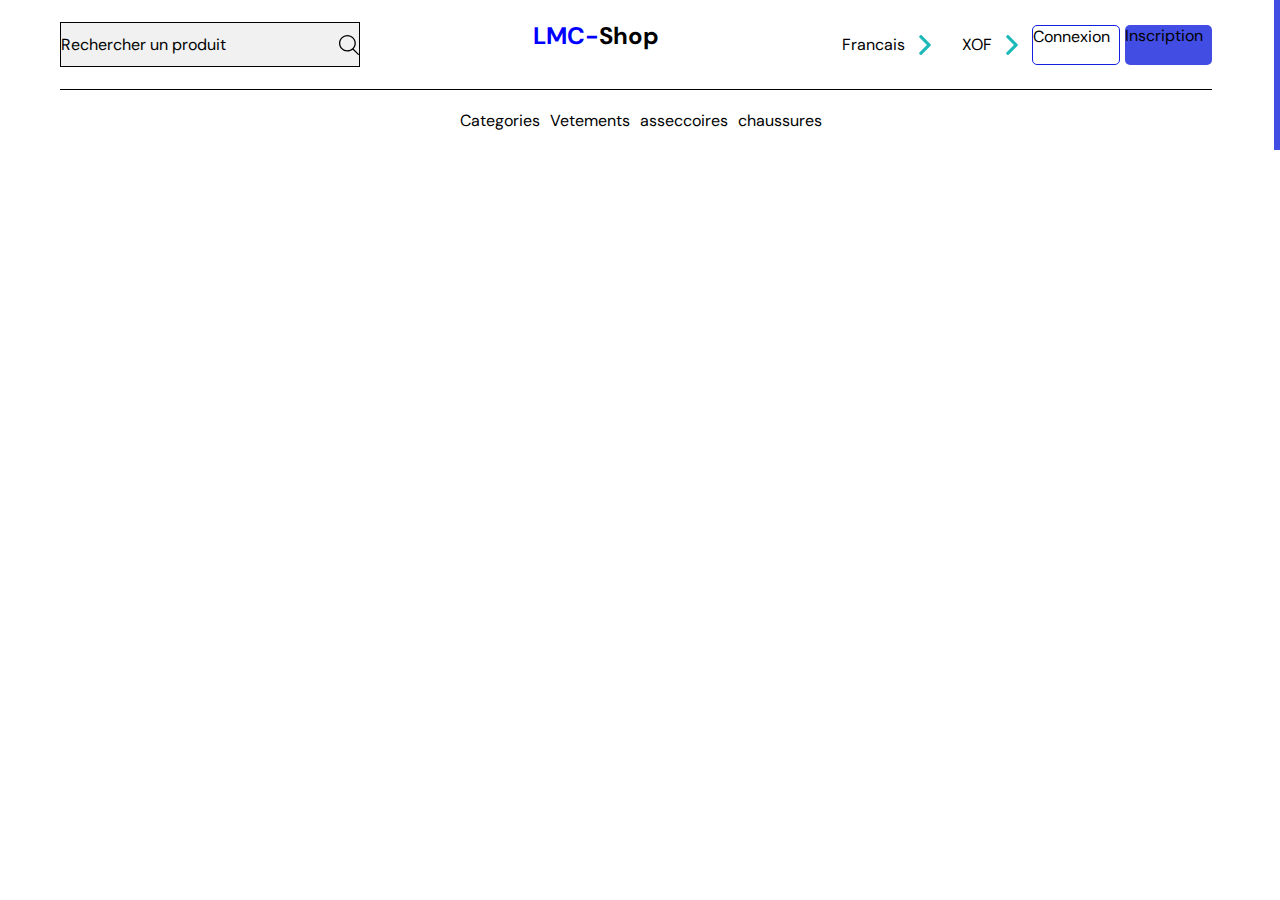
==== Lab-Phase-Intro-Project/index.html @ 34904f5d "travail en cours" ====
<!DOCTYPE html>
<html lang="en">
<head>
    <meta charset="UTF-8">
    <meta http-equiv="X-UA-Compatible" content="IE=edge">
    <meta name="viewport" content="width=device-width, initial-scale=1.0">
    <title>Lab Phase Intro To WEb</title>
    <link rel="stylesheet" href="css/main.css">
</head>
<body> 
    <div class="container">
        <div class="nav-bar">

            <div class="nav-bar-left">
                <div class="box-one">
                    <div class="one-one">
                        <p>Rechercher un produit</p>
                        <img class="image" src="icones/search (1).svg" alt="filter applied">
                    </div>
                    <div class="one-two">
                        <h2 class="lmc"> <span style="color:blue">LMC-</span>Shop</h2>
                       
                    </div>
                    
                    <div class="one-three">
                        <div class="three-one">
                            <div class="arrow">
                                <p>Francais</p>
                                <img src="icones/right-arrow.svg" alt="">
                            </div>
                            <div class="arrow">
                                <p>XOF</p>
                                <img src="icones/right-arrow.svg" alt="">
                            </div>
                        </div>
            
                        <div class="three-two">
                            <div class="three-two-one"><p>Connexion</p></div>
                            <div class="three-two-two"><p>Inscription</p></div>
                        </div>
                    </div>
        
                </div>

                <div class="box-one1">
                    <div class="nav-bar-bottoms"><p>Categories</p></div>
                    <div class="nav-bar-bottoms"><p>Vetements</p></div>
                    <div class="nav-bar-bottoms"><p></p>asseccoires</div>
                    <div class="nav-bar-bottoms"><p></p>chaussures</div>
                </div>

            </div>
    
            <div class="nav-bar-right"></div>
    
        </div>

        <div class="corps"> </div>
    </div>
    <script src="script.js"></script>
</body>
</html>
---- Lab-Phase-Intro-Project/css/main.css ----
@charset "UTF-8";
@import url("https://fonts.googleapis.com/css2?family=DM+Sans:wght@400;500;700&display=swap");
* {
  margin: 0;
  padding: 0;
  box-sizing: inherit;
}

:root{
  --blue : #1320DC;
  --text-gray : #77798C;
  --pink : #FB0A72;
}

html {
  font-size: 62.5%;
}

::-webkit-scrollbar {
  width: .5rem;
}

/* Track */
::-webkit-scrollbar-track {
  background: #f1f1f1;
}

/* Handle */
::-webkit-scrollbar-thumb {
  background: #1320DC;
}

/* Handle on hover */
::-webkit-scrollbar-thumb:hover {
  background: rgba(19, 32, 220, 0.8);
}

body {
  font-size: 1.6rem !important;
  box-sizing: border-box;
  font-family: 'DM Sans', sans-serif !important;
}

.container{
  border: 1px blue;
  width: 100%;
  height: 100vh;
  
  
}
.nav-bar{
  width: 150px;
  display: flex;
  justify-content: space-between;
  width: 100%;

}

.nav-bar-left{
  width: 90%;
  margin-left: 6rem;
  display: flex;
  flex-direction: column;
}

.box-one{
  
  width: 100%;
  align-items: center;
  height: 90px;
  display: flex;
  justify-content: space-between;
  border-bottom: 1px solid black;
  
  
}

.one-one{
  
  height: 45px;
  width: 300px;
  display: flex;
  justify-content: space-between;
  align-items: center;
  border: 1px solid black;
  background-color : #f1f1f1;
}

img{
  width: 20px;
  height: 20px;
  
}
.image {
  filter: invert(100%);
  -webkit-filter: invert(100%);
}

.one-two{
  
  height: 50px;
  width: 150px;
  text-align: center;
}

.one-three{
  height: 45px;
  display: flex;
  justify-content: space-between;
  align-items: center;
 

}


.three-one{
  height: 45px;
  margin-left: 10px;
  width: 180px;
  display: flex;
  justify-content: space-between;
  align-items: center;
  

}

.three-two{
  margin-left: 1rem;
  height: 45px;
  width: 180px;
  display: flex;
  justify-content: space-between;
  align-items: center;
  

}

.arrow{
 
  display: flex;
  align-items: center;

}

.arrow img{
  margin-left: 1rem;
  

}

.one-four{
  
  display: flex;
  

}

.three-two-one{
  
   width: 100px;
   height: 40px;
   border-radius: 0.5rem;
   border: 1px solid #1320DC;
}

.three-two-two{
  margin-left: 0.5rem;
  width: 100px;
   height: 40px;
   border-radius: 0.5rem;
   background-color:  rgba(19, 32, 220, 0.8);

}

.box-one1{
  display: flex;
  justify-content: center;
  align-items: center;
  height: 60px;
}

.nav-bar-bottoms{
  margin-left: 1rem;
}

.nav-bar-right{
  height: 150px;
  width: 6px;
  background-color: rgba(19, 32, 220, 0.8);
}

.corps{
  width: 100%;
  height: 500px;
  background-image: url('icones/Groupe-45.png');
  background-repeat: no-repeat;
  background-size: cover;
  background-position: center;
  
}
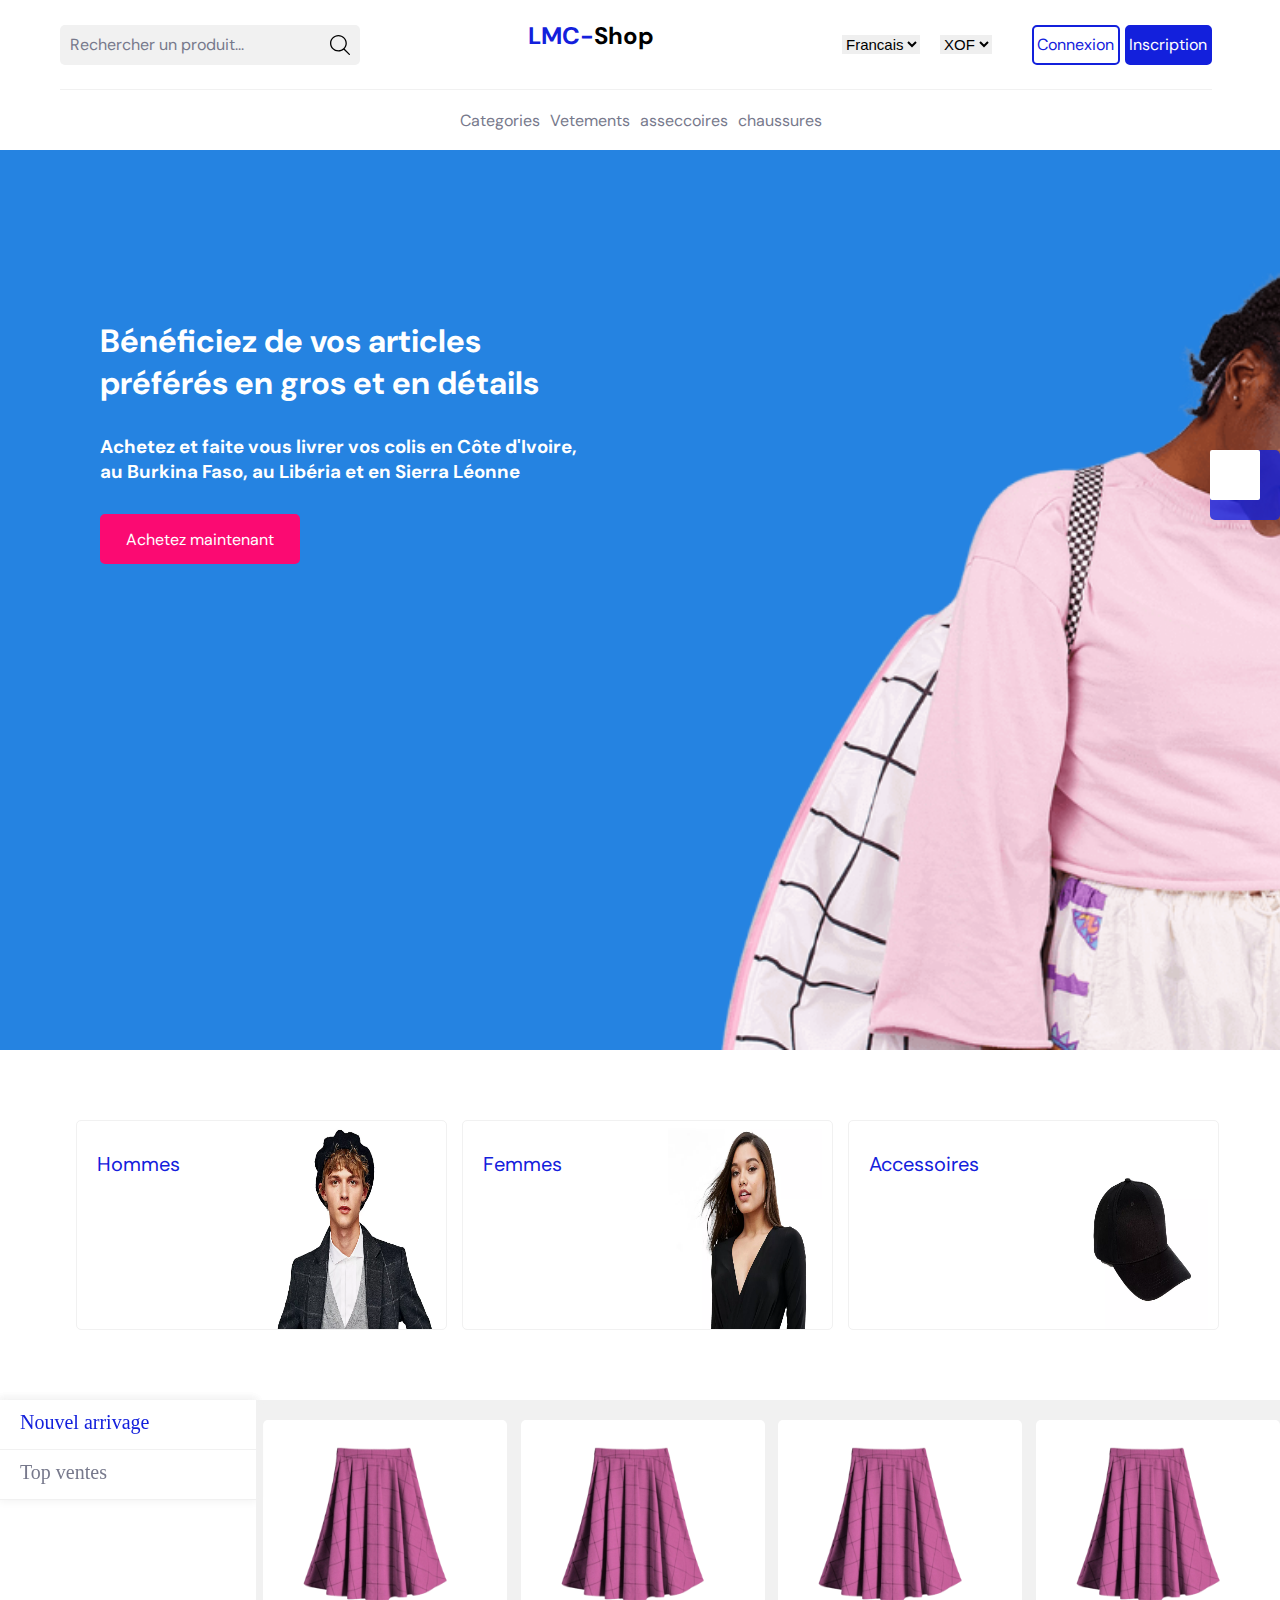
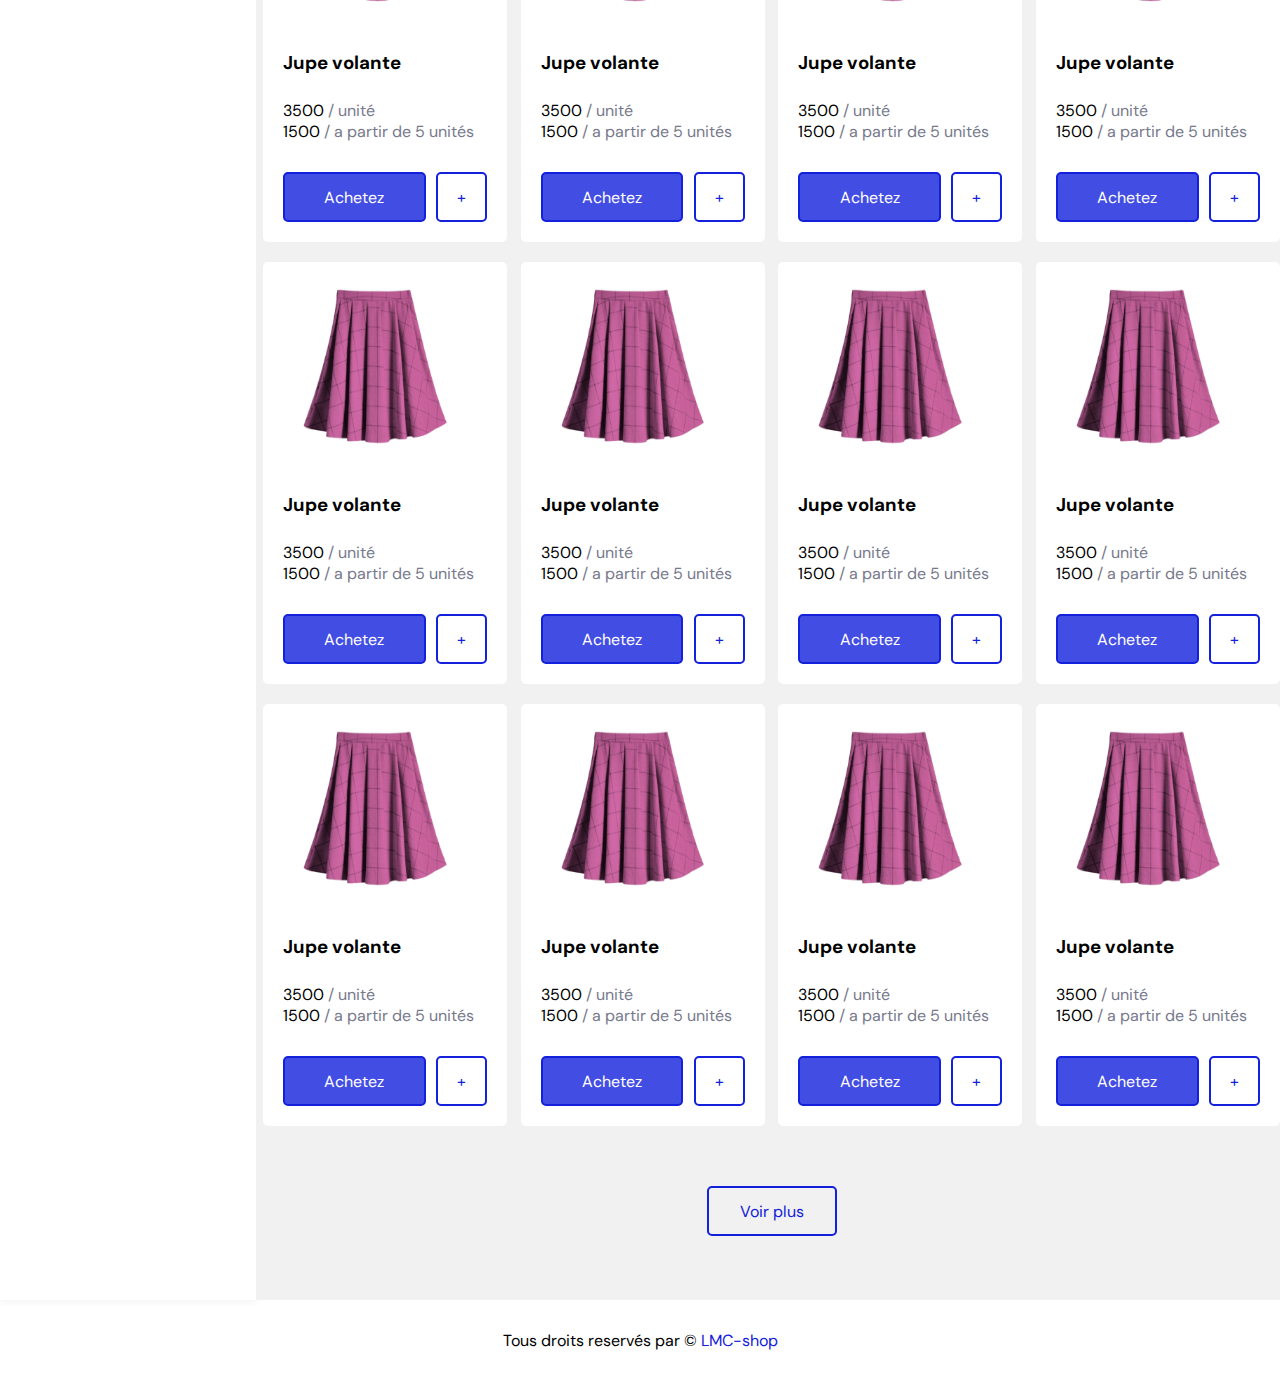
==== commit 305842e7: "ff" ====
--- a/Lab-Phase-Intro-Project/index.html
+++ b/Lab-Phase-Intro-Project/index.html
@@ -14,24 +14,28 @@
             <div class="nav-bar-left">
                 <div class="box-one">
                     <div class="one-one">
-                        <p>Rechercher un produit</p>
+                        <p>Rechercher un produit...</p>
                         <img class="image" src="icones/search (1).svg" alt="filter applied">
                     </div>
                     <div class="one-two">
-                        <h2 class="lmc"> <span style="color:blue">LMC-</span>Shop</h2>
+                        <h2 class="lmc"> <span style="color:#1320DC">LMC-</span>Shop</h2>
                        
                     </div>
                     
                     <div class="one-three">
                         <div class="three-one">
-                            <div class="arrow">
-                                <p>Francais</p>
-                                <img src="icones/right-arrow.svg" alt="">
-                            </div>
-                            <div class="arrow">
-                                <p>XOF</p>
-                                <img src="icones/right-arrow.svg" alt="">
-                            </div>
+                            <select name="" id="">
+                                <option value="">Francais</option>
+                                <option value="">Anglais</option>
+                                <option value="">Chinois</option>
+                            </select>
+
+                            <select name="" id="">
+                                <option value="">XOF  </option>
+                                <option value="">USD</option>
+                                <option value="">STR</option>
+                            </select>
+                            
                         </div>
             
                         <div class="three-two">
@@ -45,8 +49,8 @@
                 <div class="box-one1">
                     <div class="nav-bar-bottoms"><p>Categories</p></div>
                     <div class="nav-bar-bottoms"><p>Vetements</p></div>
-                    <div class="nav-bar-bottoms"><p></p>asseccoires</div>
-                    <div class="nav-bar-bottoms"><p></p>chaussures</div>
+                    <div class="nav-bar-bottoms"><p>asseccoires</p></div>
+                    <div class="nav-bar-bottoms"><p>chaussures</p></div>
                 </div>
 
             </div>
@@ -55,8 +59,236 @@
     
         </div>
 
-        <div class="corps"> </div>
+        <div class="corps">
+            <div class="corps-rigth">
+                <div class="titre">
+                    <h1>Bénéficiez de vos articles préférés en gros et en détails</h1>
+                </div>
+    
+                <div class="sous-titre">
+                    <h3>Achetez et faite vous livrer vos colis en Côte d'Ivoire, au Burkina Faso, au Libéria et en Sierra Léonne</h3>
+    
+                </div>
+    
+                <div class="achat"> Achetez maintenant</div>
+            </div>
+            <div class="corps-left">
+                <div class="corps-left1"></div>
+                <div class="corps-left2"></div>
+            </div>
+        </div>
+
+        <div class="model">
+          
+            <a href="index1.html" class="models">
+                <div class="models-left"><p>Hommes</p> <p>voir plus</p></div>
+                <div class="models-rigth"><img src="images/xbanner-02.jpg.pagespeed.ic.MQuZq6F18q.webp" alt=""></div>
+            
+            </a>
+
+            <a href="index1.html" class="models">
+                <div class="models-left"><p>Femmes</p> <p>voir plus</p></div>
+                <div class="models-rigth"><img src="images/xbanner-01.jpg.pagespeed.ic.Uj5FE94mgU.webp" alt=""></div>
+            </a>
+
+            <a href="index1.html" class="models">
+                <div class="models-left"><p>Accessoires</p> <p>voir plus</p></div>
+                <div class="models-rigth"><img src="images/xbanner-03.jpg.pagespeed.ic.1rqLomOaMb.webp" alt=""></div>
+            </a>
+        </div>
+
+        <div class="info">
+
+            <div class="info-left">
+                <nav  class="info-lefts">
+                    <div class="info-left1"><p>Nouvel arrivage</hp></div>
+                    <div class="info-left2"><p>Top ventes</p></div>
+                        
+                </nav>
+            </div>
+            
+            <div class="info-rigth">
+
+                <div class="info-rigth1">
+                    <div class="info-rigths">
+                        <div class="jupe"> <img src="images/jupe.png" alt=""></div>
+                        <div class="nom-jupe"><h3>Jupe volante</h3></div>
+                        <div class="prix">
+                            <p>3500  <span style="color:#77798C">/ unité</span></p>
+                            <p>1500  <span style="color:#77798C">/ a partir de 5 unités</span></p>
+                        </div>
+                        <div class="button">
+                             <div class="buttons1"><P><a href="index2.html" class="lien">Achetez</a></P></div>
+                            <div class="button2"><p>+</p></div>
+                        </div>
+                    </div>
+
+                    <div class="info-rigths">
+                        <div class="jupe"> <img src="images/jupe.png" alt=""></div>
+                        <div class="nom-jupe"><h3>Jupe volante</h3></div>
+                        <div class="prix">
+                            <p>3500  <span style="color:#77798C">/ unité</span></p>
+                            <p>1500  <span style="color:#77798C">/ a partir de 5 unités</span></p>
+                        </div>
+                        <div class="button">
+                             <div class="buttons1"><P><a href="index2.html" class="lien">Achetez</a></P></div>
+                            <div class="button2"><p>+</p></div>
+                        </div>
+                    </div>
+
+                    <div class="info-rigths">
+                        <div class="jupe"> <img src="images/jupe.png" alt=""></div>
+                        <div class="nom-jupe"><h3>Jupe volante</h3></div>
+                        <div class="prix">
+                            <p>3500  <span style="color:#77798C">/ unité</span></p>
+                            <p>1500  <span style="color:#77798C">/ a partir de 5 unités</span></p>
+                        </div>
+                        <div class="button">
+                             <div class="buttons1"><P><a href="index2.html" class="lien">Achetez</a></P></div>
+                            <div class="button2"><p>+</p></div>
+                        </div>
+                    </div>
+
+                    <div class="info-rigths">
+                        <div class="jupe"> <img src="images/jupe.png" alt=""></div>
+                        <div class="nom-jupe"><h3>Jupe volante</h3></div>
+                        <div class="prix">
+                            <p>3500  <span style="color:#77798C">/ unité</span></p>
+                            <p>1500  <span style="color:#77798C">/ a partir de 5 unités</span></p>
+                        </div>
+                        <div class="button">
+                             <div class="buttons1"><P><a href="index2.html" class="lien">Achetez</a></P></div>
+                            <div class="button2"><p>+</p></div>
+                        </div>
+                    </div>
+                </div>
+
+                <div class="info-rigth1">
+
+                    <div class="info-rigths">
+                        <div class="jupe"> <img src="images/jupe.png" alt=""></div>
+                        <div class="nom-jupe"><h3>Jupe volante</h3></div>
+                        <div class="prix">
+                            <p>3500  <span style="color:#77798C">/ unité</span></p>
+                            <p>1500  <span style="color:#77798C">/ a partir de 5 unités</span></p>
+                        </div>
+                        <div class="button">
+                             <div class="buttons1"><P><a href="index2.html" class="lien">Achetez</a></P></div>
+                            <div class="button2"><p>+</p></div>
+                        </div>
+                    </div>
+
+                    <div class="info-rigths">
+                        <div class="jupe"> <img src="images/jupe.png" alt=""></div>
+                        <div class="nom-jupe"><h3>Jupe volante</h3></div>
+                        <div class="prix">
+                            <p>3500  <span style="color:#77798C">/ unité</span></p>
+                            <p>1500  <span style="color:#77798C">/ a partir de 5 unités</span></p>
+                        </div>
+                        <div class="button">
+                             <div class="buttons1"><P><a href="index2.html" class="lien">Achetez</a></P></div>
+                            <div class="button2"><p>+</p></div>
+                        </div>
+                    </div>
+
+                    <div class="info-rigths">
+                        <div class="jupe"> <img src="images/jupe.png" alt=""></div>
+                        <div class="nom-jupe"><h3>Jupe volante</h3></div>
+                        <div class="prix">
+                            <p>3500  <span style="color:#77798C">/ unité</span></p>
+                            <p>1500  <span style="color:#77798C">/ a partir de 5 unités</span></p>
+                        </div>
+                        <div class="button">
+                             <div class="buttons1"><P><a href="index2.html" class="lien">Achetez</a></P></div>
+                            <div class="button2"><p>+</p></div>
+                        </div>
+                    </div>
+
+                    <div class="info-rigths">
+                        <div class="jupe"> <img src="images/jupe.png" alt=""></div>
+                        <div class="nom-jupe"><h3>Jupe volante</h3></div>
+                        <div class="prix">
+                            <p>3500  <span style="color:#77798C">/ unité</span></p>
+                            <p>1500  <span style="color:#77798C">/ a partir de 5 unités</span></p>
+                        </div>
+                        <div class="button">
+                             <div class="buttons1"><P><a href="index2.html" class="lien">Achetez</a></P></div>
+                            <div class="button2"><p>+</p></div>
+                        </div>
+                    </div>
+                    
+                </div>
+
+                <div class="info-rigth1">
+                    <div class="info-rigths">
+                        <div class="jupe"> <img src="images/jupe.png" alt=""></div>
+                        <div class="nom-jupe"><h3>Jupe volante</h3></div>
+                        <div class="prix">
+                            <p>3500  <span style="color:#77798C">/ unité</span></p>
+                            <p>1500  <span style="color:#77798C">/ a partir de 5 unités</span></p>
+                        </div>
+                        <div class="button">
+                             <div class="buttons1"><P><a href="index2.html" class="lien">Achetez</a></P></div>
+                            <div class="button2"><p>+</p></div>
+                        </div>
+                    </div>
+
+                    <div class="info-rigths">
+                        <div class="jupe"> <img src="images/jupe.png" alt=""></div>
+                        <div class="nom-jupe"><h3>Jupe volante</h3></div>
+                        <div class="prix">
+                            <p>3500  <span style="color:#77798C">/ unité</span></p>
+                            <p>1500  <span style="color:#77798C">/ a partir de 5 unités</span></p>
+                        </div>
+                        <div class="button">
+                             <div class="buttons1"><P><a href="index2.html" class="lien">Achetez</a></P></div>
+                            <div class="button2"><p>+</p></div>
+                        </div>
+                    </div>
+
+                    <div class="info-rigths">
+                        <div class="jupe"> <img src="images/jupe.png" alt=""></div>
+                        <div class="nom-jupe"><h3>Jupe volante</h3></div>
+                        <div class="prix">
+                            <p>3500  <span style="color:#77798C">/ unité</span></p>
+                            <p>1500  <span style="color:#77798C">/ a partir de 5 unités</span></p>
+                        </div>
+                        <div class="button">
+                             <div class="buttons1"><P><a href="index2.html" class="lien">Achetez</a></P></div>
+                            <div class="button2"><p>+</p></div>
+                        </div>
+                    </div>
+
+                    <div class="info-rigths">
+                        <div class="jupe"> <img src="images/jupe.png" alt=""></div>
+                        <div class="nom-jupe"><h3>Jupe volante</h3></div>
+                        <div class="prix">
+                            <p>3500  <span style="color:#77798C">/ unité</span></p>
+                            <p>1500  <span style="color:#77798C">/ a partir de 5 unités</span></p>
+                        </div>
+                        <div class="button">
+                             <div class="buttons1"><P><a href="index2.html" class="lien">Achetez</a></P></div>
+                            <div class="button2"><p>+</p></div>
+                        </div>
+                    </div>
+
+
+                </div>
+
+                <div class="dernier">
+                    <div class="dernier-bouton"> <p>Voir plus</p></div>
+                </div>
+
+
+            </div>
+        </div>
+
+        <div class="footer">
+            <p>Tous droits reservés par © <span style="color:#1320DC">LMC-shop</span>  </p> 
+            
+        </div>
+
     </div>
-    <script src="script.js"></script>
+    <script src ="js/script.js"></script>
 </body>
 </html>--- a/Lab-Phase-Intro-Project/css/main.css
+++ b/Lab-Phase-Intro-Project/css/main.css
@@ -39,10 +39,10 @@
   font-size: 1.6rem !important;
   box-sizing: border-box;
   font-family: 'DM Sans', sans-serif !important;
+  
 }
 
 .container{
-  border: 1px blue;
   width: 100%;
   height: 100vh;
   
@@ -70,19 +70,21 @@
   height: 90px;
   display: flex;
   justify-content: space-between;
-  border-bottom: 1px solid black;
+  border-bottom: 1px solid #f1f1f1;
   
   
 }
 
 .one-one{
-  
-  height: 45px;
+  color: #77798C;
+  height: 40px;
   width: 300px;
-  display: flex;
-  justify-content: space-between;
-  align-items: center;
-  border: 1px solid black;
+  padding-left: 1rem;
+  padding-right: 1rem;
+  display: flex;
+  justify-content: space-between;
+  align-items: center;
+  border-radius: 5px;
   background-color : #f1f1f1;
 }
 
@@ -112,13 +114,17 @@
 
 }
 
+select{
+  margin-left: 2rem;
+  border: none;
+  font-size: 15px;
+}
+
 
 .three-one{
   height: 45px;
-  margin-left: 10px;
-  width: 180px;
-  display: flex;
-  justify-content: space-between;
+  width: 200px;
+  display: flex;
   align-items: center;
   
 
@@ -135,18 +141,8 @@
 
 }
 
-.arrow{
- 
-  display: flex;
-  align-items: center;
-
-}
-
-.arrow img{
-  margin-left: 1rem;
-  
-
-}
+
+
 
 .one-four{
   
@@ -156,19 +152,45 @@
 }
 
 .three-two-one{
-  
+  display: flex;
+  justify-content: center;
+  align-items: center;
    width: 100px;
    height: 40px;
    border-radius: 0.5rem;
-   border: 1px solid #1320DC;
-}
+   border: 2px solid #1320DC;
+   color: #1320DC ;
+}
+
+.three-two-one:hover, .button2:hover, .button2:hover p, .dernier-bouton:hover, .dernier-bouton:hover p{
+  background-color: #1320DC ;
+  color: white;
+  
+   
+
+}
+
+
 
 .three-two-two{
+  display: flex;
+  justify-content: center;
+  align-items: center;
   margin-left: 0.5rem;
   width: 100px;
    height: 40px;
    border-radius: 0.5rem;
-   background-color:  rgba(19, 32, 220, 0.8);
+   background-color:  #1320DC;
+   color: white;
+   border: 2px solid #1320DC ;
+
+}
+
+.three-two-two:hover, .buttons1:hover, .buttons1:hover p , .buttons1:hover p .lien{
+  background-color: white ;
+  color: rgba(19, 32, 220, 0.8);
+  
+
 
 }
 
@@ -177,25 +199,395 @@
   justify-content: center;
   align-items: center;
   height: 60px;
-}
+  color: #77798C;
+}
+
+.nav-bar-bottoms:hover p{
+  color: rgba(19, 32, 220, 0.8);
+} 
 
 .nav-bar-bottoms{
   margin-left: 1rem;
 }
 
-.nav-bar-right{
-  height: 150px;
-  width: 6px;
-  background-color: rgba(19, 32, 220, 0.8);
-}
 
 .corps{
-  width: 100%;
-  height: 500px;
-  background-image: url('icones/Groupe-45.png');
+  padding-top: 4rem;
+  display: flex;
+  justify-content: space-between;
+  width: 100%;
+  height: 100vh;
+  background-image: url('../icones/Groupe-45.png');
   background-repeat: no-repeat;
   background-size: cover;
   background-position: center;
   
 }
 
+.corps:hover{
+  
+}
+
+
+
+.corps-left1{ 
+  position: fixed;
+  right: 0;
+  top: 50%;
+  transform: translate y(-50%);
+  z-index: 10;
+  width: 70px;
+  height: 70px;
+  border-radius: 5px;
+  background-color: rgba(19, 32, 220, 0.8) ;
+
+}
+
+.corps-left2{ 
+  position: absolute;
+  right: 2rem;
+  top: 50%;
+  transform: translate y(-50%);
+  z-index: 10;
+  width: 50px;
+  height: 50px;
+  border-radius: 2px;
+  background-color: white;
+
+}
+
+.corps-rigth{
+  width: 500px;
+  margin-left: 10rem;
+  margin-top: 10rem;
+
+}
+
+.titre{
+  margin-top: 3rem;
+  color: white;
+}
+
+.sous-titre{
+  margin-top: 3rem;
+  color: white;
+}
+
+.achat{
+  margin-top: 3rem;
+  color: white;
+  border: 2px solid #FB0A72;
+  background-color: #FB0A72;
+  width: 200px;
+  height: 50px;
+  border-radius: 5px;
+ display: flex;
+ justify-content: center;
+ align-items: center;
+
+}
+
+.achat:hover, .achat:hover p{
+  background-color: white;
+  color: #FB0A72;
+  
+
+}
+
+
+.model{
+  width: 100%;
+  height: 350px;
+  display: flex;
+  justify-content: center;
+  align-items: center;
+ 
+}
+
+.models{
+  position:relative;
+  width: 29%;
+  height: 60%;
+  display: flex;
+  align-items: center;
+  padding-left: 2rem;
+  padding-right: 1rem;
+  border-radius: 0.5rem;
+  margin-left: 1.5rem;
+  border: 1px solid #f1f1f1;
+
+}
+
+a.models{
+  text-decoration: none;
+}
+
+.models::before{
+  z-index: 4;
+  position: absolute;
+  content: "";
+  top: 0;
+  left: 0;
+  width: 0%;
+  height: 0%;
+  background: rgba(19, 32, 220, 0.5);
+  transition: background-color 0.5s;
+  
+}
+.models:hover::before{
+  width: 100%;
+  height: 100%;
+}
+
+.models-left{
+  width: 35%;
+  height: 100%;
+  
+
+}
+
+.models:hover .models-left{
+  z-index: 5;
+  
+}
+
+.models-rigth{
+  width: 65%;
+  height: 100%;
+
+}
+
+.models-rigth img{
+  width: 100%;
+  height: 100%;
+
+}
+
+.models-left p{
+  color: #1320DC;
+  padding-top: 3rem;
+  font-size: 20px;
+  
+}
+
+.models-left p:last-child{
+  font-size: 16px;
+  text-decoration: underline;
+  padding-top: 0;
+   visibility: hidden; 
+}
+
+.models:hover .models-left p{
+  color: white;
+  transition: color 0.5s; 
+}
+
+.models:hover .models-left p:last-child{
+  visibility: visible;
+  
+}
+
+.info{
+  width: 100%;
+  height: 1500px;
+
+  display: flex;
+  justify-content: space-between;
+  
+}
+
+.info-left{
+  width: 20%;
+  height: 100%;
+  margin: 0 auto;
+  padding: 0;
+  box-shadow: 0px 0px 9px 1px #f1f1f1;/* Full height */
+  
+}
+
+.info-lefts{
+  
+  padding-top: 3rem;
+  display: flex;
+  flex-direction: column;
+  justify-content: space-between;
+  width: 100%;
+  margin: 0 auto;
+  padding: 0;
+  box-shadow: 0px 0px 9px 1px #f1f1f1;/* Full height */
+  position: sticky;
+  top: 0px;
+
+}
+
+
+
+
+.info-left1{
+  padding-left: 2rem;
+  display: flex;
+  justify-content: space-between;
+  align-items: center;
+  height: 50px;
+  padding-bottom: 0.5rem;
+  color: #1320DC ;
+  border-bottom: 1px solid #f1f1f1;
+  font-family: 'Tangerine', serif;
+  font-size: 20px;
+
+}
+
+
+.info-left2{
+  padding-left: 2rem;
+  font-family: 'Tangerine', serif;
+  font-size: 20px;
+  display: flex;
+  justify-content: space-between;
+  align-items: center;
+  padding-bottom: 0.5rem;
+   height: 50px;
+  color: #77798C ;
+  border-bottom: 1px solid #f1f1f1;
+
+}
+
+
+
+.info-rigth{
+  width: 80%;
+  display: flex;
+  padding-left: 0.7rem;
+  flex-direction: column;
+  background-color: #f1f1f1;
+  
+
+
+}
+
+.info-rigth1{
+  display: flex;
+  justify-content: space-between;
+  align-items: center;
+  padding-top: 2rem;
+}
+
+.info-rigths{
+  background-color: white;
+  width: 24%;
+  border-radius: 0.5rem;
+  padding-left: 2rem;
+  padding-right: 2rem;
+}
+
+
+.jupe{
+  width: 100%;
+  height: 200px;
+  
+}
+
+.jupe:hover , .jupe:hover img{
+  transform: scale(1.1);
+
+}
+
+.jupe img{
+  width: 90%;
+  height: 100%;
+}
+
+.nom-jupe{
+  width: 100%;
+  height: 80px;
+  padding-top: 3rem;
+
+}
+
+
+
+.button{
+  width: 100%;
+  height: 100px;
+  display: flex;
+  justify-content: space-between;
+  text-align: center;
+  padding-top: 3rem;
+  
+}
+
+.buttons1{
+  width: 70%;
+  height: 50px;
+  border-radius: 0.5rem;
+  background-color:  rgba(19, 32, 220, 0.8);
+  display: flex;
+  justify-content: center;
+  align-items: center;
+  border: 2px solid #1320DC ;
+  
+}
+
+.lien{
+  color: white;
+  text-decoration: none;
+
+}
+
+.button2{
+  width: 25%;
+  height: 50px;
+  border-radius: 0.5rem;
+  border: 2px solid #1320DC;
+  display: flex;
+  justify-content: center;
+  align-items: center;
+  
+
+}
+
+
+.button2 p{
+  
+  color: #1320DC ;
+}
+
+
+.dernier{
+  width: 100%;
+  height: 130px;
+  display: flex;
+  justify-content: center;
+  align-items: center;
+}
+
+.dernier-bouton{
+  width: 130px;
+  height: 50px;
+  color: #1320DC ;
+  border: 2px solid #1320DC;
+  display: flex;
+  justify-content: center;
+  align-items: center;
+  border-radius: 0.5rem;
+  margin-top: 4rem;
+  
+  
+
+}
+
+.footer{
+  width: 100%;
+  height: 80px;
+  display: flex;
+  justify-content: center;
+  align-items: center;
+
+}
+
+
+/* javascript */
+
+
+
+
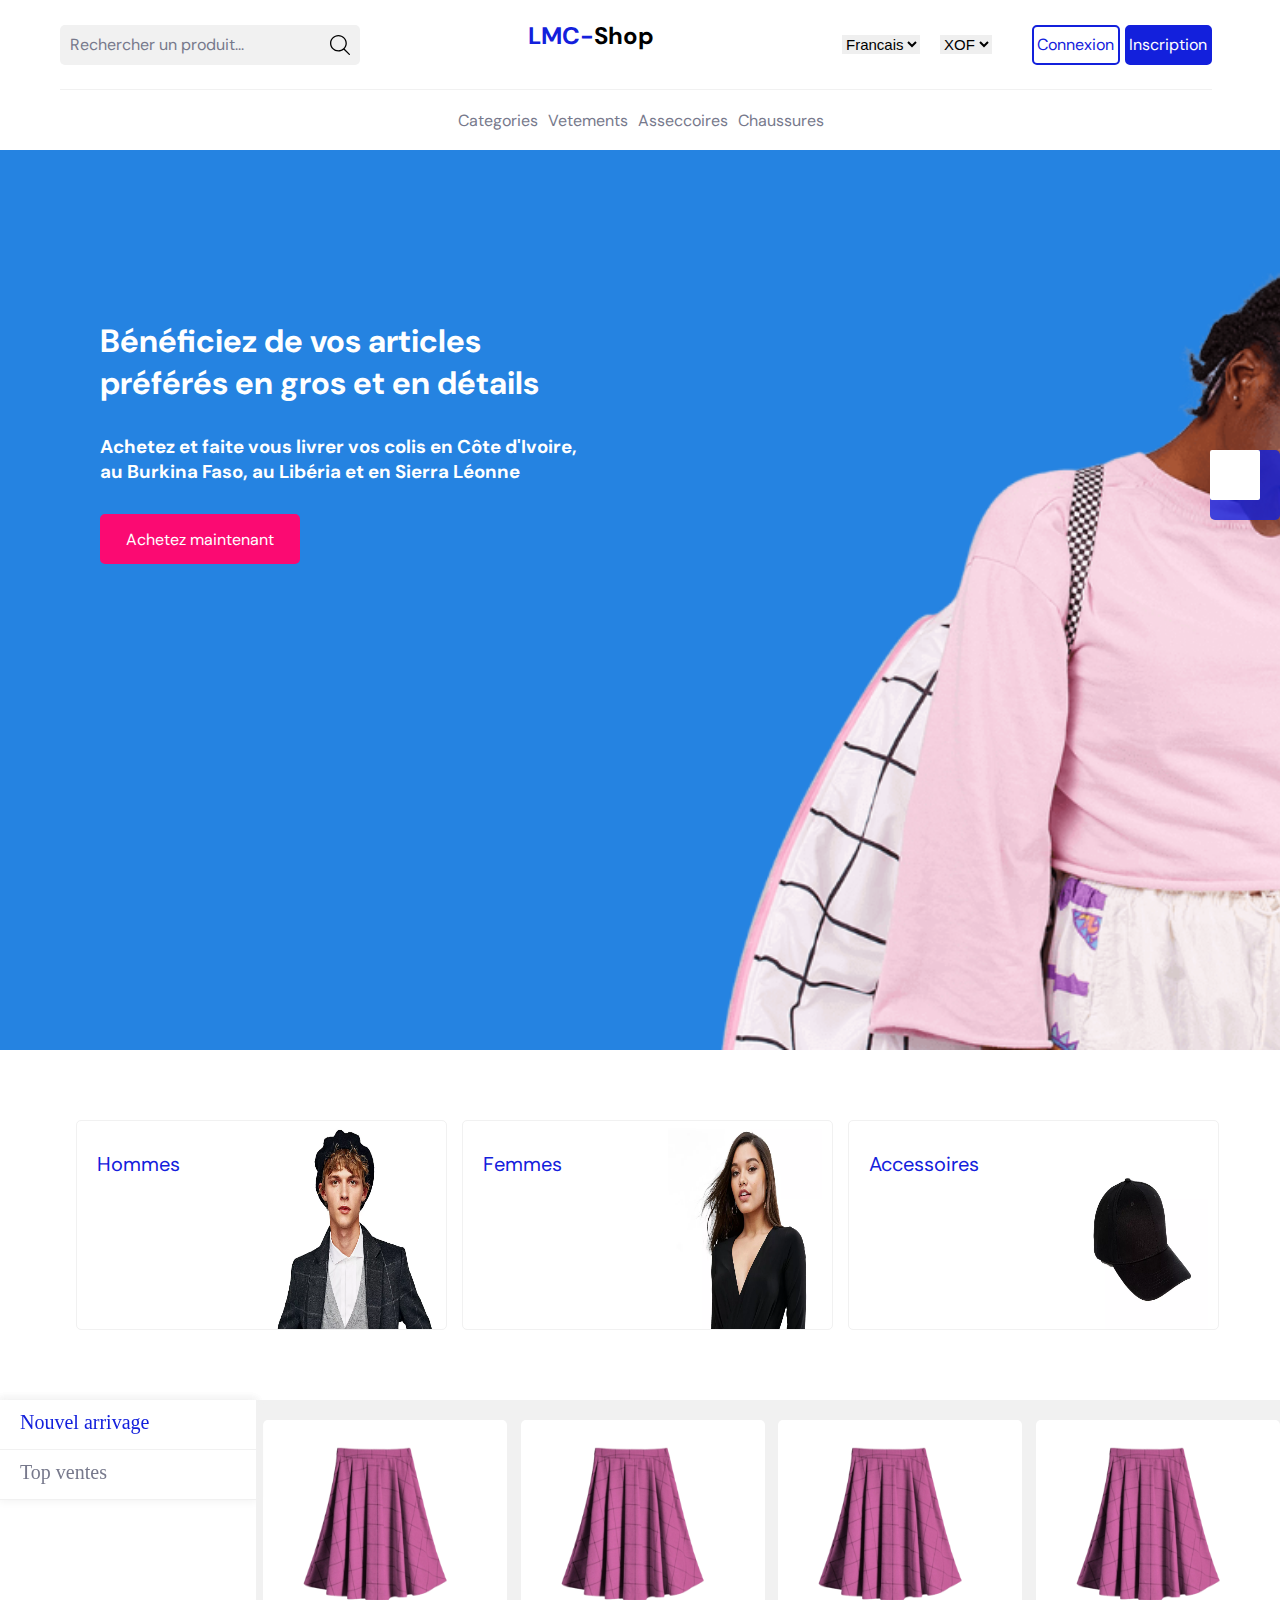
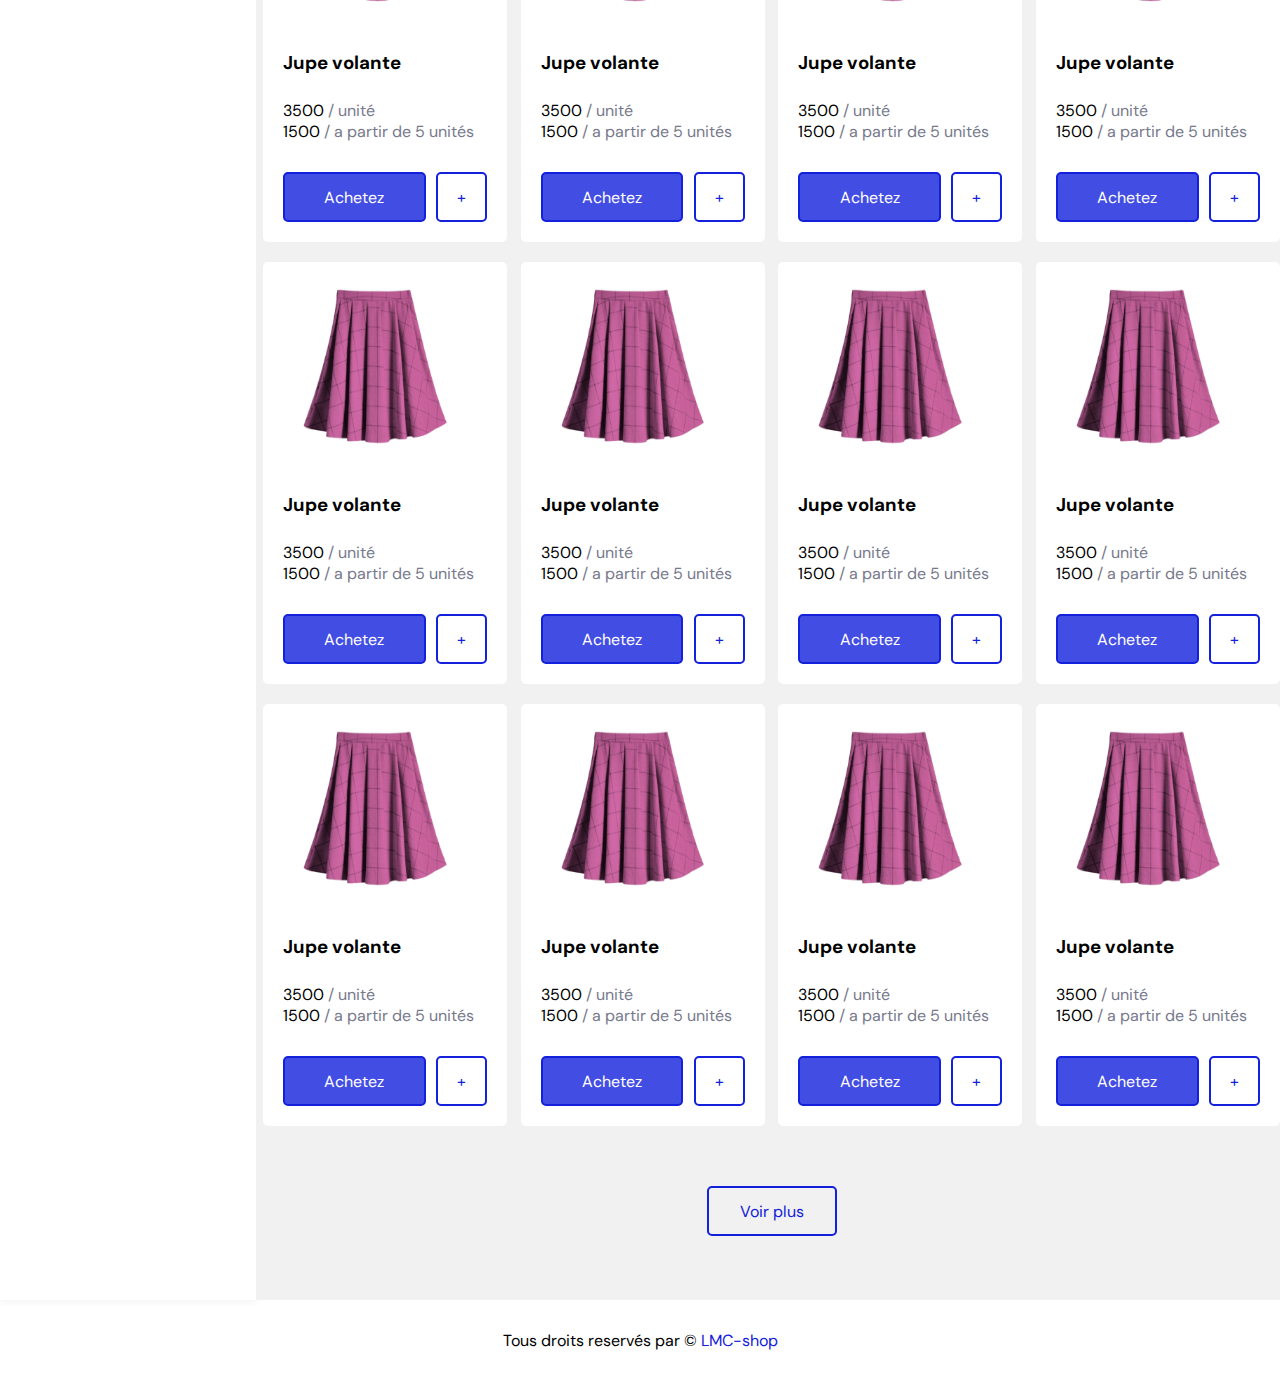
==== commit 5a51ba9d: "mise a jour" ====
--- a/Lab-Phase-Intro-Project/index.html
+++ b/Lab-Phase-Intro-Project/index.html
@@ -47,10 +47,10 @@
                 </div>
 
                 <div class="box-one1">
-                    <div class="nav-bar-bottoms"><p>Categories</p></div>
-                    <div class="nav-bar-bottoms"><p>Vetements</p></div>
-                    <div class="nav-bar-bottoms"><p>asseccoires</p></div>
-                    <div class="nav-bar-bottoms"><p>chaussures</p></div>
+                    <div class="nav-bar-bottoms"><a href="index1.html">Categories</a></div>
+                    <div class="nav-bar-bottoms"><a href="index1.html">Vetements</a></div>
+                    <div class="nav-bar-bottoms"><a href="index1.html">Asseccoires</a></div>
+                    <div class="nav-bar-bottoms"><a href="index1.html">Chaussures</a></div>
                 </div>
 
             </div>
@@ -285,7 +285,6 @@
 
         <div class="footer">
             <p>Tous droits reservés par © <span style="color:#1320DC">LMC-shop</span>  </p> 
-            
         </div>
 
     </div>
--- a/Lab-Phase-Intro-Project/css/main.css
+++ b/Lab-Phase-Intro-Project/css/main.css
@@ -189,8 +189,6 @@
 .three-two-two:hover, .buttons1:hover, .buttons1:hover p , .buttons1:hover p .lien{
   background-color: white ;
   color: rgba(19, 32, 220, 0.8);
-  
-
 
 }
 
@@ -199,12 +197,18 @@
   justify-content: center;
   align-items: center;
   height: 60px;
+  
+}
+
+.nav-bar-bottoms a{
+  text-decoration: none;
   color: #77798C;
-}
-
-.nav-bar-bottoms:hover p{
+
+}
+
+.nav-bar-bottoms:hover a{
   color: rgba(19, 32, 220, 0.8);
-} 
+}
 
 .nav-bar-bottoms{
   margin-left: 1rem;
@@ -534,6 +538,8 @@
 
 }
 
+
+
 .button2{
   width: 25%;
   height: 50px;
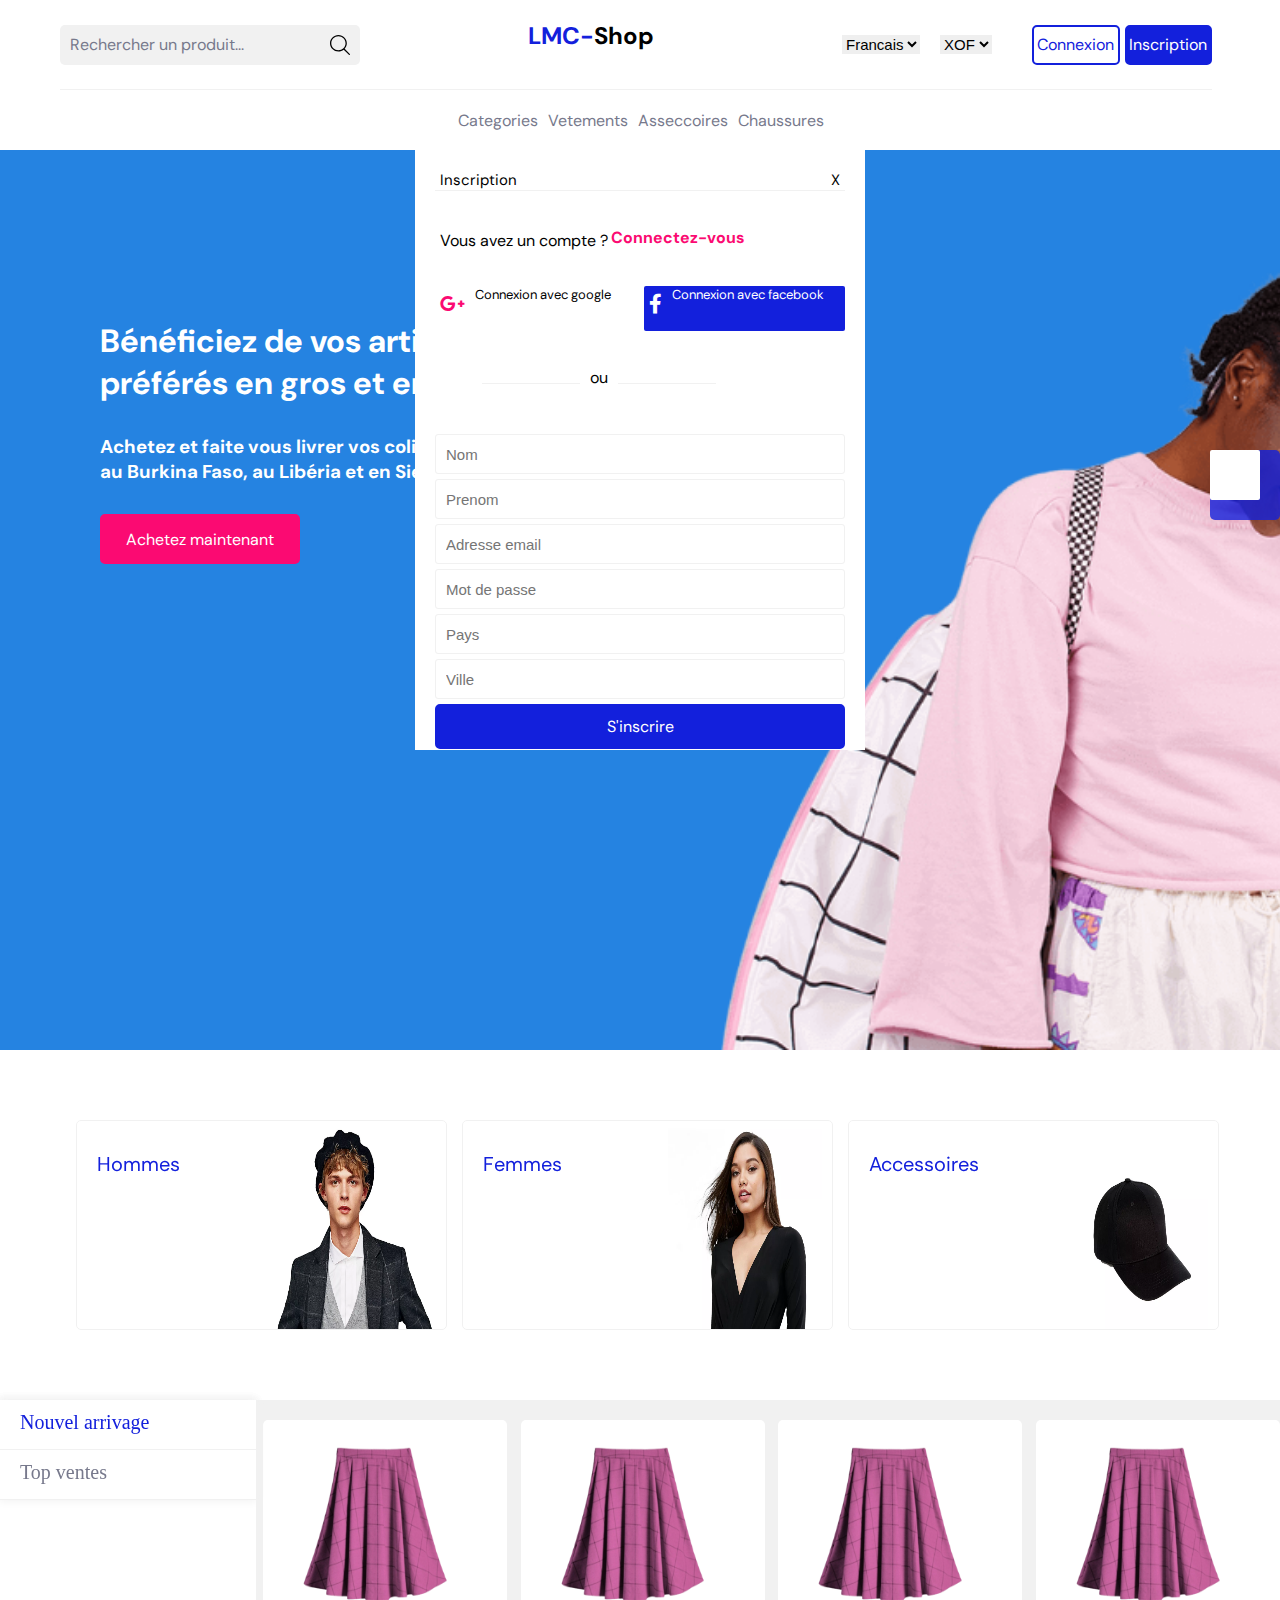
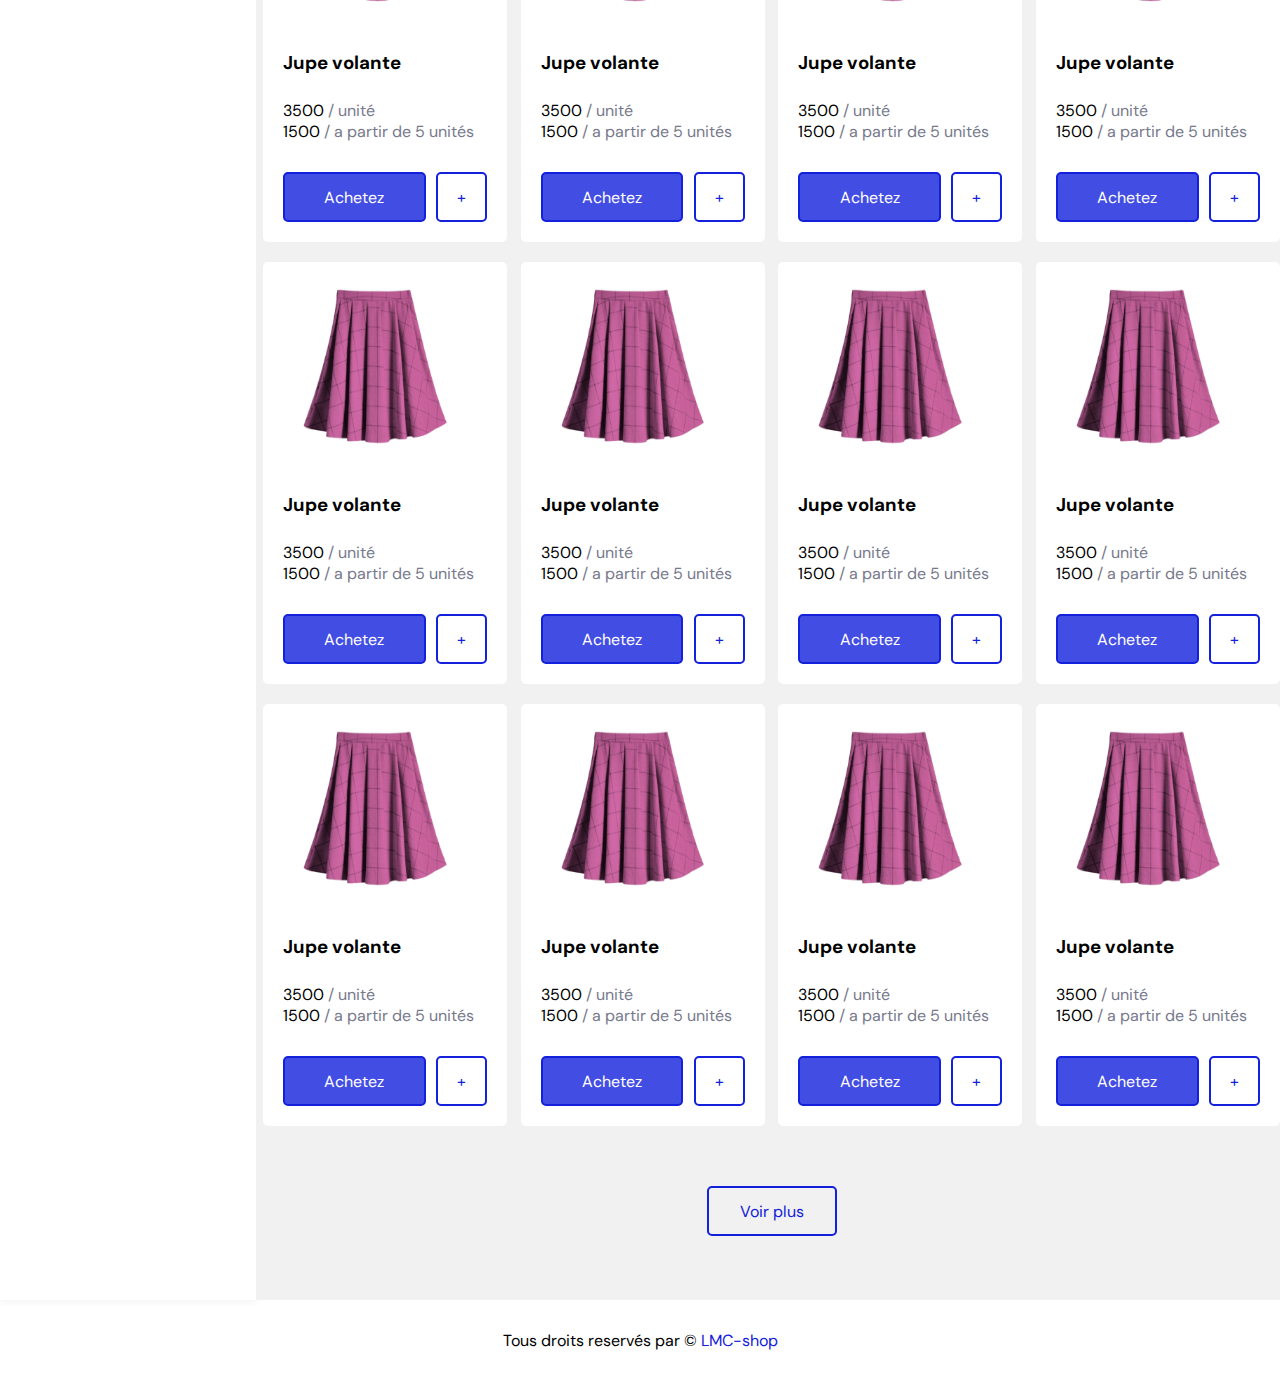
==== commit 3e67323c: "en cours" ====
--- a/Lab-Phase-Intro-Project/index.html
+++ b/Lab-Phase-Intro-Project/index.html
@@ -4,8 +4,10 @@
     <meta charset="UTF-8">
     <meta http-equiv="X-UA-Compatible" content="IE=edge">
     <meta name="viewport" content="width=device-width, initial-scale=1.0">
+    <link href="https://cdnjs.cloudflare.com/ajax/libs/font-awesome/5.13.0/css/all.min.css" rel="stylesheet">
     <title>Lab Phase Intro To WEb</title>
     <link rel="stylesheet" href="css/main.css">
+   
 </head>
 <body> 
     <div class="container">
@@ -23,6 +25,7 @@
                     </div>
                     
                     <div class="one-three">
+
                         <div class="three-one">
                             <select name="" id="">
                                 <option value="">Francais</option>
@@ -40,7 +43,11 @@
             
                         <div class="three-two">
                             <div class="three-two-one"><p>Connexion</p></div>
-                            <div class="three-two-two"><p>Inscription</p></div>
+                            <div class="three-two-two"> <p>Inscription</p></div>
+                        </div>
+
+                        <div class="icon-responsive">
+                            
                         </div>
                     </div>
         
@@ -57,6 +64,105 @@
     
             <div class="nav-bar-right"></div>
     
+        </div>
+
+        <div class="modal">
+            <div class="container-modal">
+                <div class="connexion">
+                    <P>Connexion</P>
+                    <P class="lien-connexion"><a href="index.html">X</a></P>
+                </div>
+        
+                <div class="inscrit"> 
+                    <p>Vous n'avez pas de compte ?</p>
+                    <a href="inscription.html"><h4>Inscrivez-vous</h4></a>
+                </div>
+        
+                <div class="resau">
+                    <div class="resau-1">
+                        <i class="fab fa-google-plus-g"></i>
+                        <p class="lien-google"><a href="index.html">Connexion avec google</a></p>
+                    </div>
+                    <div class="resau-2">
+                        <i class="fab fa-facebook-f"></i> 
+                        <p class="lien-facebook"><a href="index.html">Connexion avec facebook</a></p>
+                           
+                        </button>
+                    </div>
+                </div>
+        
+                <div class="lignes">
+                    <div class="ligne"></div>
+                    <p>ou</p>
+                    <div class="ligne"></div>
+                </div>
+                <div class="donnee">
+                    <input type="text" placeholder="Adresse email" class="nom_label">
+                    <input type="text" placeholder="Mot de passe" class="nom_label">
+                    <div class="valider"><a href="index.html">Se connecter</a></div>
+        
+                    
+                </div>
+        
+                <div class="oublie">
+                    <a href="index5.html"><h4>Mot de passe oublié</h4></a>
+                    
+                </div>
+                
+        
+        
+            </div>
+            
+        </div>
+
+        <div class="modal2">
+            <div class="container-modal2">
+                <div class="connexion">
+                    <P>Inscription</P>
+                    <P class="lien-connexion"><a href="index.html">X</a></P>
+                </div>
+        
+                <div class="inscrit"> 
+                    <p>Vous avez un compte ?</p>
+                    <a href="connexion.html"><h4>Connectez-vous</h4></a>
+                </div>
+        
+                <div class="resau">
+                    <div class="resau-1">
+                        <i class="fab fa-google-plus-g"></i>
+                        <p class="lien-google"><a href="index.html">Connexion avec google</a></p>
+                    </div>
+                    <div class="resau-2">
+                        <i class="fab fa-facebook-f"></i> 
+                        <p class="lien-facebook"><a href="index.html">Connexion avec facebook</a></p>
+                           
+                        </button>
+                    </div>
+                </div>
+        
+                <div class="lignes">
+                    <div class="ligne"></div>
+                    <p>ou</p>
+                    <div class="ligne"></div>
+                </div>
+                <div class="donnee">
+                    <input type="text" placeholder="Nom" class="nom_label">
+                    <input type="text" placeholder="Prenom" class="nom_label">
+                    <input type="text" placeholder="Adresse email" class="nom_label">
+                    <input type="text" placeholder="Mot de passe" class="nom_label">
+                    <input type="text" placeholder="Pays" class="nom_label">
+                    <input type="text" placeholder="Ville" class="nom_label">
+                    <div class="valider"><a href="index.html">S'inscrire</a></div>
+        
+                    
+                </div>
+        
+                
+                
+        
+        
+            </div>
+            
         </div>
 
         <div class="corps">
@@ -287,7 +393,11 @@
             <p>Tous droits reservés par © <span style="color:#1320DC">LMC-shop</span>  </p> 
         </div>
 
+        <div class="overlay"></div>
+
     </div>
+
+    
     <script src ="js/script.js"></script>
 </body>
 </html>--- a/Lab-Phase-Intro-Project/css/main.css
+++ b/Lab-Phase-Intro-Project/css/main.css
@@ -42,6 +42,12 @@
   
 }
 
+
+
+span{
+  cursor: pointer;
+}
+
 .container{
   width: 100%;
   height: 100vh;
@@ -49,7 +55,6 @@
   
 }
 .nav-bar{
-  width: 150px;
   display: flex;
   justify-content: space-between;
   width: 100%;
@@ -145,10 +150,7 @@
 
 
 .one-four{
-  
-  display: flex;
-  
-
+  display: flex;
 }
 
 .three-two-one{
@@ -160,14 +162,17 @@
    border-radius: 0.5rem;
    border: 2px solid #1320DC;
    color: #1320DC ;
-}
-
-.three-two-one:hover, .button2:hover, .button2:hover p, .dernier-bouton:hover, .dernier-bouton:hover p{
+   cursor: pointer;
+}
+
+.three-two-one p{
+  color: #1320DC ;
+}
+
+.three-two-one:hover, .three-two-one:hover p,  .button2:hover, .button2:hover p, .dernier-bouton:hover, .dernier-bouton:hover p{
   background-color: #1320DC ;
   color: white;
   
-   
-
 }
 
 
@@ -183,10 +188,17 @@
    background-color:  #1320DC;
    color: white;
    border: 2px solid #1320DC ;
-
-}
-
-.three-two-two:hover, .buttons1:hover, .buttons1:hover p , .buttons1:hover p .lien{
+   cursor: pointer;
+
+}
+
+.three-two-two p{
+  color: white;
+  
+
+}
+
+.three-two-two:hover, .three-two-two:hover p, .buttons1:hover, .buttons1:hover p , .buttons1:hover p .lien{
   background-color: white ;
   color: rgba(19, 32, 220, 0.8);
 
@@ -215,7 +227,7 @@
 }
 
 
-.corps{
+.corps {
   padding-top: 4rem;
   display: flex;
   justify-content: space-between;
@@ -225,14 +237,7 @@
   background-repeat: no-repeat;
   background-size: cover;
   background-position: center;
-  
-}
-
-.corps:hover{
-  
-}
-
-
+}
 
 .corps-left1{ 
   position: fixed;
@@ -592,8 +597,273 @@
 }
 
 
-/* javascript */
-
-
-
-
+
+
+
+
+
+
+
+
+.modal{
+  height: 100vh;
+  width: 100%;
+  position: fixed;
+  display: flex;
+  justify-content: center;
+  transform: scale(0);
+}
+
+.three-two-one:focus  .modal{
+  transform: scale(1);
+}
+
+.container-modal{
+  display: flex;
+  flex-direction: column;
+  justify-content: space-between;
+  width: 500px;
+  height: 430px;
+  background-color: white;
+  padding-left: 2rem;
+  padding-right: 2rem;
+  padding-bottom: 1rem;
+}
+
+.modal2{
+  height: 100vh;
+  width: 100%;
+  position: fixed;
+  display: flex;
+  justify-content: center;
+  align-items: start;
+  transform: scale(1);
+}
+
+
+.container-modal2{
+  display: flex;
+  flex-direction: column;
+  justify-content: space-between;
+ 
+  width: 450px;
+  height: 600px;
+  background-color: white;
+  padding-left: 2rem;
+  padding-right: 2rem;
+  padding-bottom: 1px;
+}
+
+
+.connexion{
+  display: flex;
+  justify-content: space-between;
+  font-size: 15px;
+  border-bottom: 1px solid #f1f1f1;
+  padding-left: 0.5rem;
+  padding-right: 0.5rem;
+  padding-top: 2rem;
+}
+
+.lien-connexion a{
+  text-decoration: none;
+  color: black;
+}
+
+
+.inscrit{
+   display: flex;
+  padding-left: 0.5rem;
+
+}
+.inscrit p{
+  padding-top: 0.3rem;
+}
+
+.inscrit a{
+  text-decoration: none;
+  color: #FB0A72;
+  padding-left: 0.3rem;
+}
+
+.resau{
+  width: 100%;
+  display: flex;
+  justify-content: space-between;
+
+}
+
+.resau-1{
+  font-size: 13px;
+  width: 49%;
+  height: 45px;
+  border-radius: 0.2rem;
+  background-color: white;
+  display: flex;
+ 
+
+}
+
+.resau-2{
+  font-size: 13px;
+  width: 49%;
+  height: 45px;
+  border-radius: 0.2rem;
+  background-color: white;
+  display: flex;
+  background-color: #1320DC;;
+
+}
+.fa-google-plus-g{
+  padding-top: 0.8rem;
+  padding-left: 0.5rem;
+  color: #FB0A72;
+  font-size: 20px;
+}
+
+.fa-facebook-f{
+  font-size: 20px;
+  padding-top: 0.8rem;
+  padding-left: 0.5rem;
+  color: white;
+  
+}
+
+.lien-google a{
+  text-decoration: none;
+  color: black;
+  padding-left: 1rem;
+ 
+  
+
+}
+
+
+
+.lien-facebook a{
+  text-decoration: none;
+  color: white;
+  padding-left: 1rem;
+
+}
+
+.lignes{
+  display: flex;
+  width: 80%;
+  height: 2px;
+  justify-content: center;
+}
+
+.lignes p{
+  margin-left: 1rem;
+  margin-right: 1rem;
+}
+
+
+.ligne{
+  width: 30%;
+  border-bottom: 1.5px solid #f1f1f1;
+  
+  margin-top: 1.6rem;
+
+}
+
+.donnee{
+  width: 100%;
+  display: flex;
+  flex-direction: column;
+  margin-top: 3rem;
+}
+
+.nom_label{
+  border: 0.5px  solid #f1f1f1;
+  border-radius: 0.3rem;
+  font-size: 15px;
+  height: 40px;
+  margin-bottom: 0.5rem;
+  padding-left: 1rem;
+  display: flex;
+  
+}
+
+.nom_label:hover{
+  border: 1px solid #1320DC;
+}
+
+.valider{
+  width: 100%;
+  height: 45px;
+  display: flex;
+  align-items: center;
+  justify-content: center;
+  background-color: #1320DC;
+  border: 2px solid #1320DC;
+  border-radius: 0.5rem;
+}
+
+.valider:hover, .valider:hover a{
+  background-color: white;
+  color: #1320DC;
+  transition: 0.2s;
+}
+
+.valider a{
+  text-decoration: none;
+  color: white;
+
+}
+
+.oublie a{
+  text-decoration: none;
+  color: #FB0A72;
+
+}
+
+
+
+
+
+
+
+
+@media screen and (max-width: 768px) {
+
+  .one-one, .box-one1, .three-one{
+    display: none;
+  }
+
+  
+
+  .icon-responsive{
+    width: 200px;
+    height: 200px;
+    border: 1px solid saddlebrown;
+  }
+  .container{
+    width: 100%;
+    height: 100vh;
+  }
+
+    .corps {
+      flex-direction: column;
+      justify-content: center;
+      align-items: center;
+      height: 300px;
+      padding: 2rem;
+    }
+  
+
+  .corps-rigth{
+    display: none;
+  }
+
+
+
+  
+}
+
+
+
+
+
+
